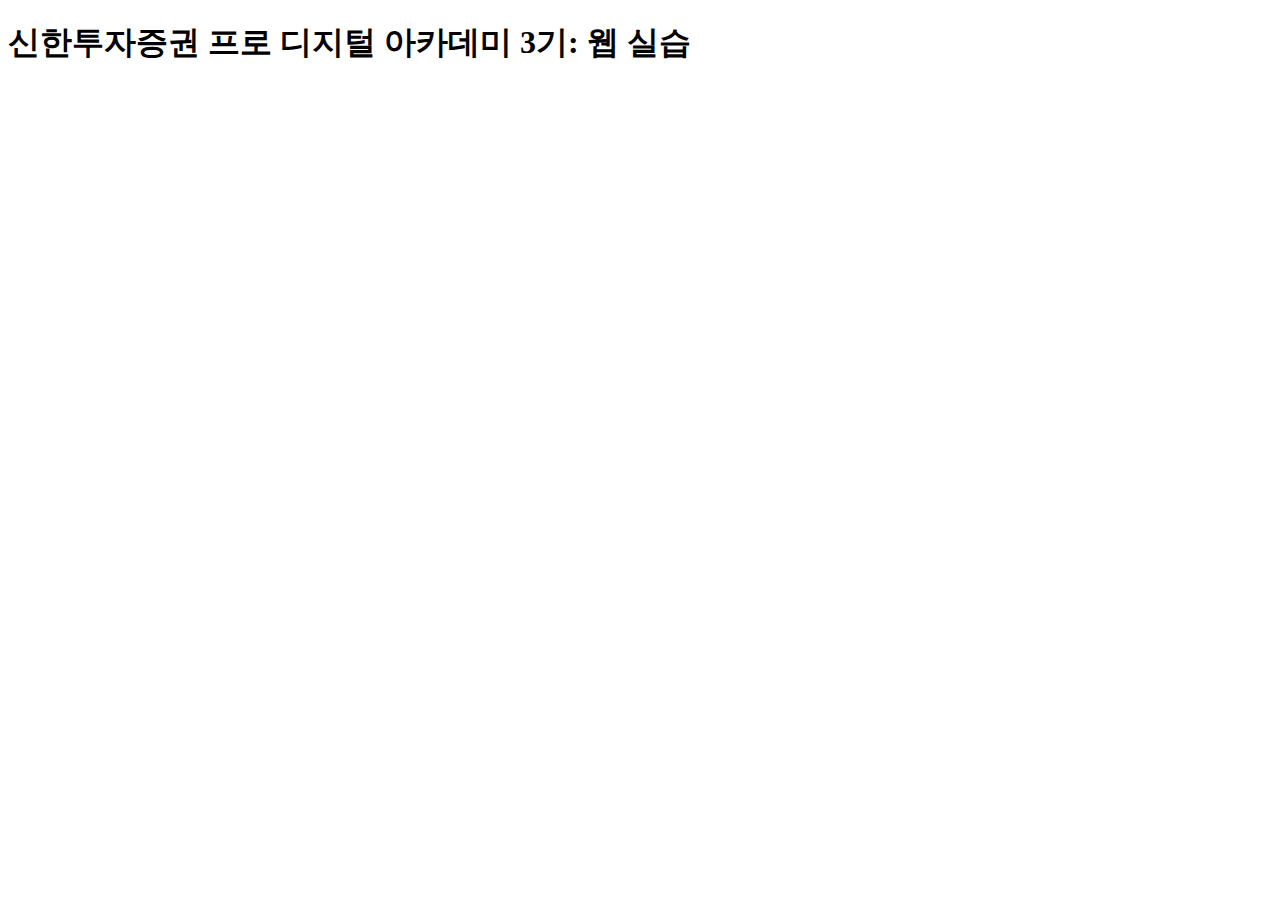
==== index.html @ f11c6625 "feat: add index.html" ====
<!DOCTYPE html>
<html>
    <head>
        <meta charset="UTF-8" />
        <meta name="viewport" content="width=device-width, initial-scale=1.0" />
        <title>안녕하세요</title>
    </head>
    <body>
        <h1>신한투자증권 프로 디지털 아카데미 3기: 웹 실습</h1>
    </body>
</html>
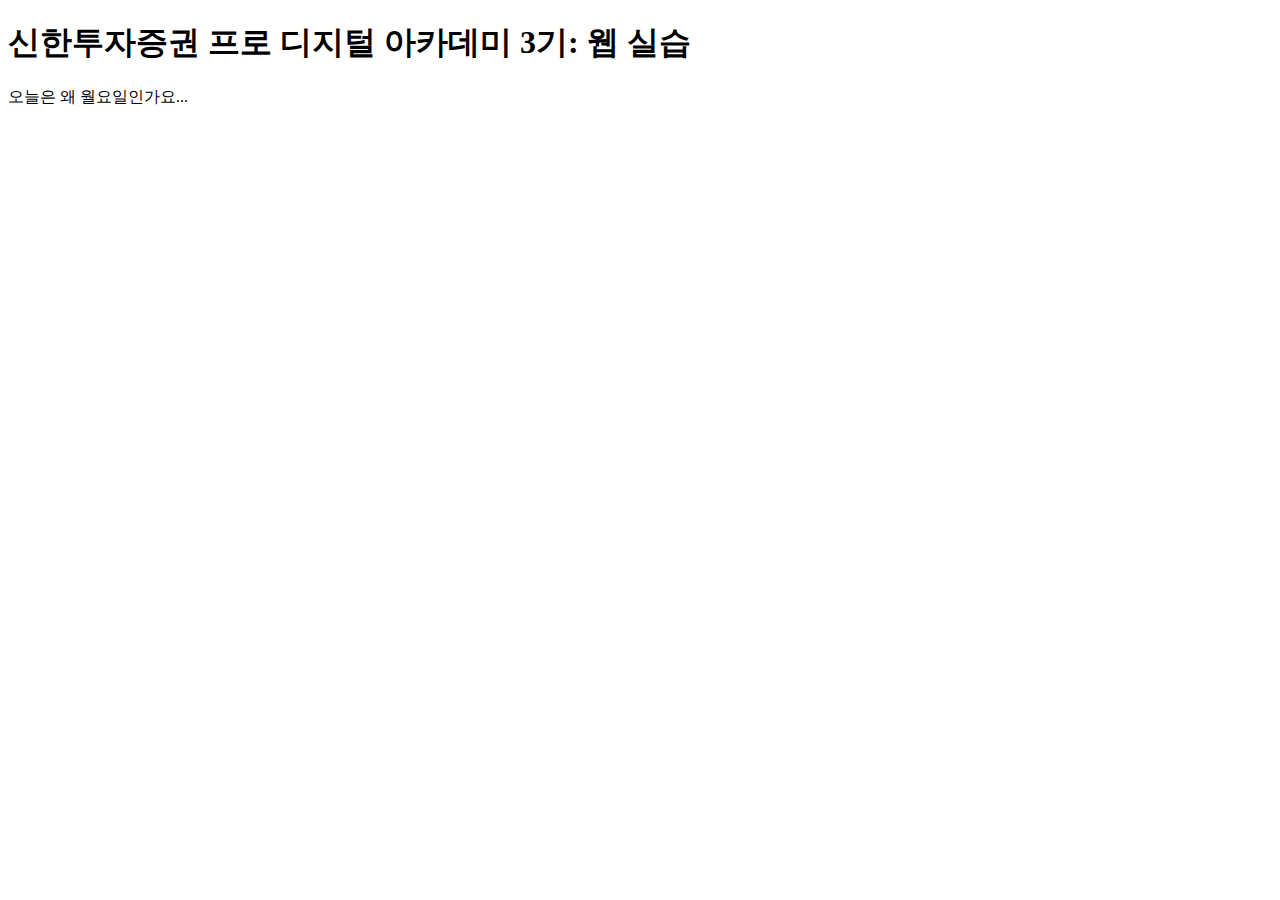
==== commit a459d27b: "feat: add body for content" ====
--- a/index.html
+++ b/index.html
@@ -7,5 +7,6 @@
     </head>
     <body>
         <h1>신한투자증권 프로 디지털 아카데미 3기: 웹 실습</h1>
+        <div>오늘은 왜 월요일인가요...</div>
     </body>
 </html>
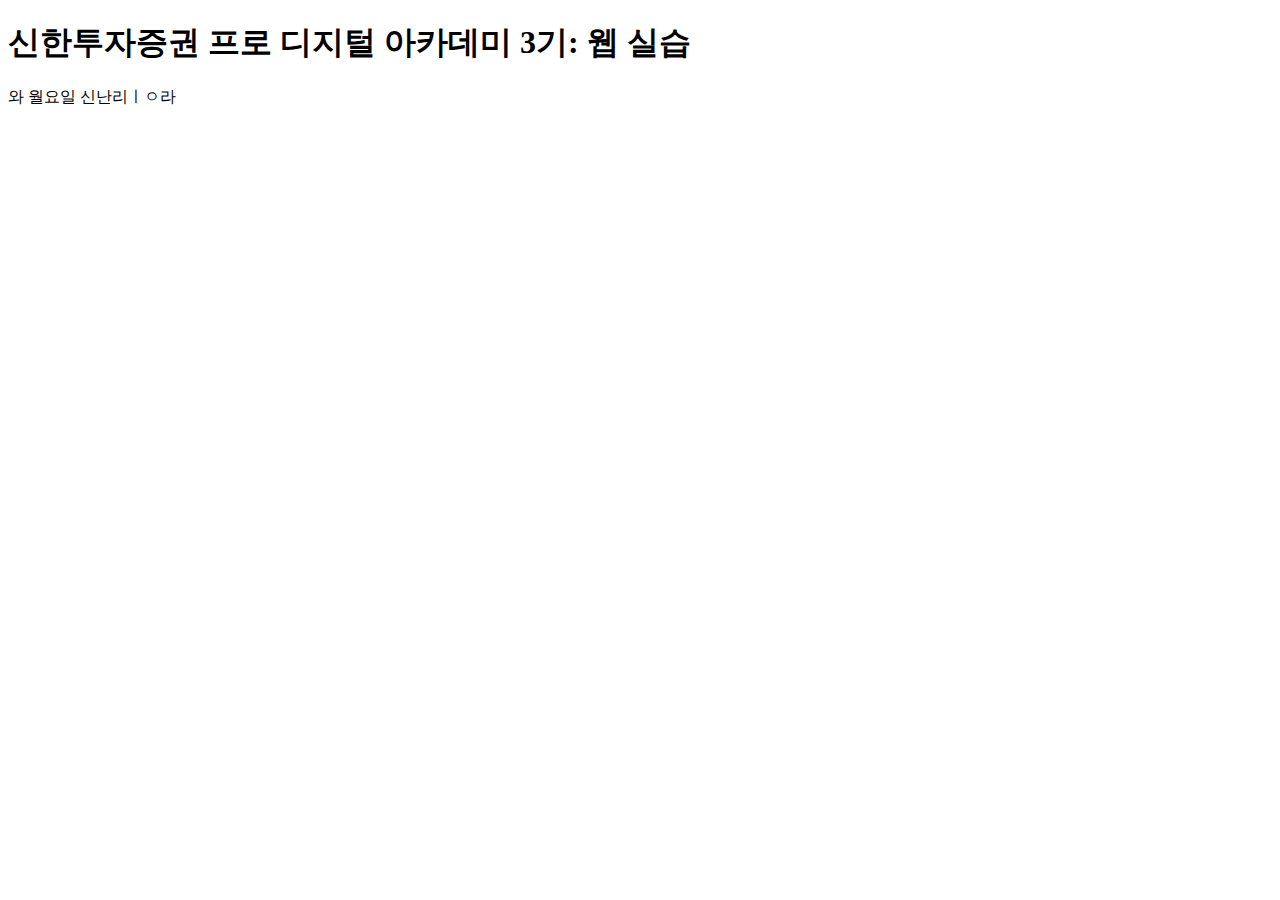
==== commit 960389fa: "refactor: cotent change" ====
--- a/index.html
+++ b/index.html
@@ -7,6 +7,6 @@
     </head>
     <body>
         <h1>신한투자증권 프로 디지털 아카데미 3기: 웹 실습</h1>
-        <div>오늘은 왜 월요일인가요...</div>
+        <div>와 월요일 신난리ㅣㅇ라</div>
     </body>
 </html>
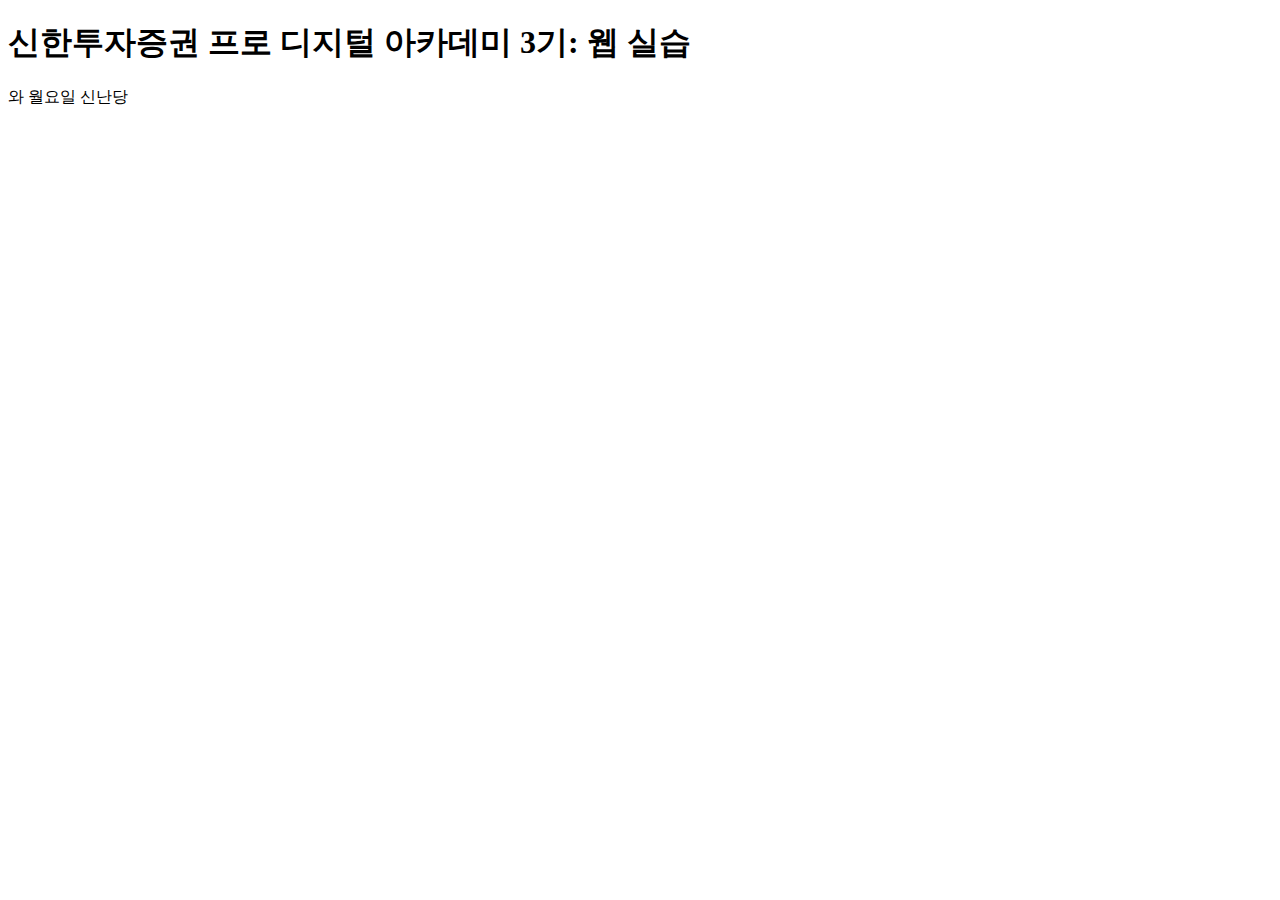
==== commit 12e51075: "fix: content fix for bad typo" ====
--- a/index.html
+++ b/index.html
@@ -7,6 +7,6 @@
     </head>
     <body>
         <h1>신한투자증권 프로 디지털 아카데미 3기: 웹 실습</h1>
-        <div>와 월요일 신난리ㅣㅇ라</div>
+        <div>와 월요일 신난당</div>
     </body>
 </html>
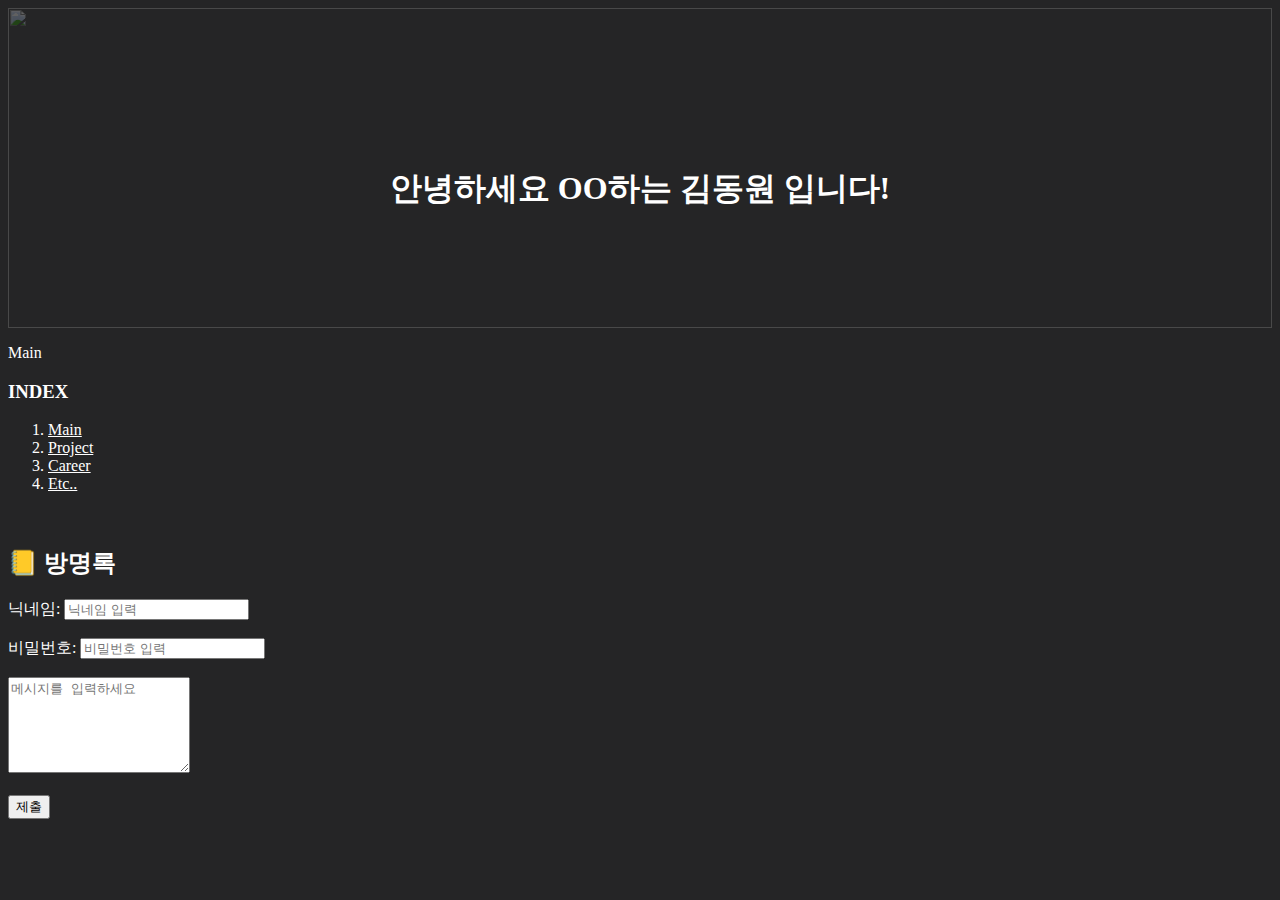
==== commit 63db7474: "feat: add guestbook at index.html" ====
--- a/index.html
+++ b/index.html
@@ -1,12 +1,54 @@
 <!DOCTYPE html>
-<html>
+<html lang="ko">
     <head>
         <meta charset="UTF-8" />
         <meta name="viewport" content="width=device-width, initial-scale=1.0" />
         <title>안녕하세요</title>
+        <style>
+            @import url('/css/main.css');
+            @import url('/css/header.css');
+            @import url('/css/crumbs.css');
+            @import url('/css/guestbook.css');
+        </style>
     </head>
     <body>
-        <h1>신한투자증권 프로 디지털 아카데미 3기: 웹 실습</h1>
-        <div>와 월요일 신난당</div>
+        <header>
+            <img
+                src="https://www.technojobs.co.uk/info/sites/www.technojobs.co.uk/files/styles/article_image_large/public/Blog%20Banner%20%2842%29.png?itok=kr_38j8u"
+            />
+            <h1>안녕하세요 OO하는 김동원 입니다!</h1>
+        </header>
+        <nav class="crumbs">
+            <ol>
+                <li class="crumb">Main</li>
+            </ol>
+        </nav>
+        <section>
+            <article>
+                <h3>INDEX</h3>
+                <ol>
+                    <li><a href="index.html">Main</a></li>
+                    <li><a href="/page/career.html">Project</a></li>
+                    <li><a href="/page/career.html">Career</a></li>
+                    <li><a href="/page/career.html">Etc..</a></li>
+                </ol>
+            </article>
+        </section>
+        <section>
+            <article></article>
+            <article></article>
+        </section>
+        <section>
+            <br class="guestbook">
+                <h2>📒 방명록</h2>
+                    <label for="nickname">닉네임: </label><input type="text" name="nickname" placeholder="닉네임 입력" /> <br></br>
+                    <label for="password">비밀번호: </label>
+                    <input type="password" name="password" placeholder="비밀번호 입력" /><br></br>
+                    <textarea placeholder="메시지를 입력하세요" rows="6"></textarea><br></br>
+                    <button type="submit">제출</button>
+                </form>
+            </article>
+        </section>
+        <footer></footer>
     </body>
 </html>
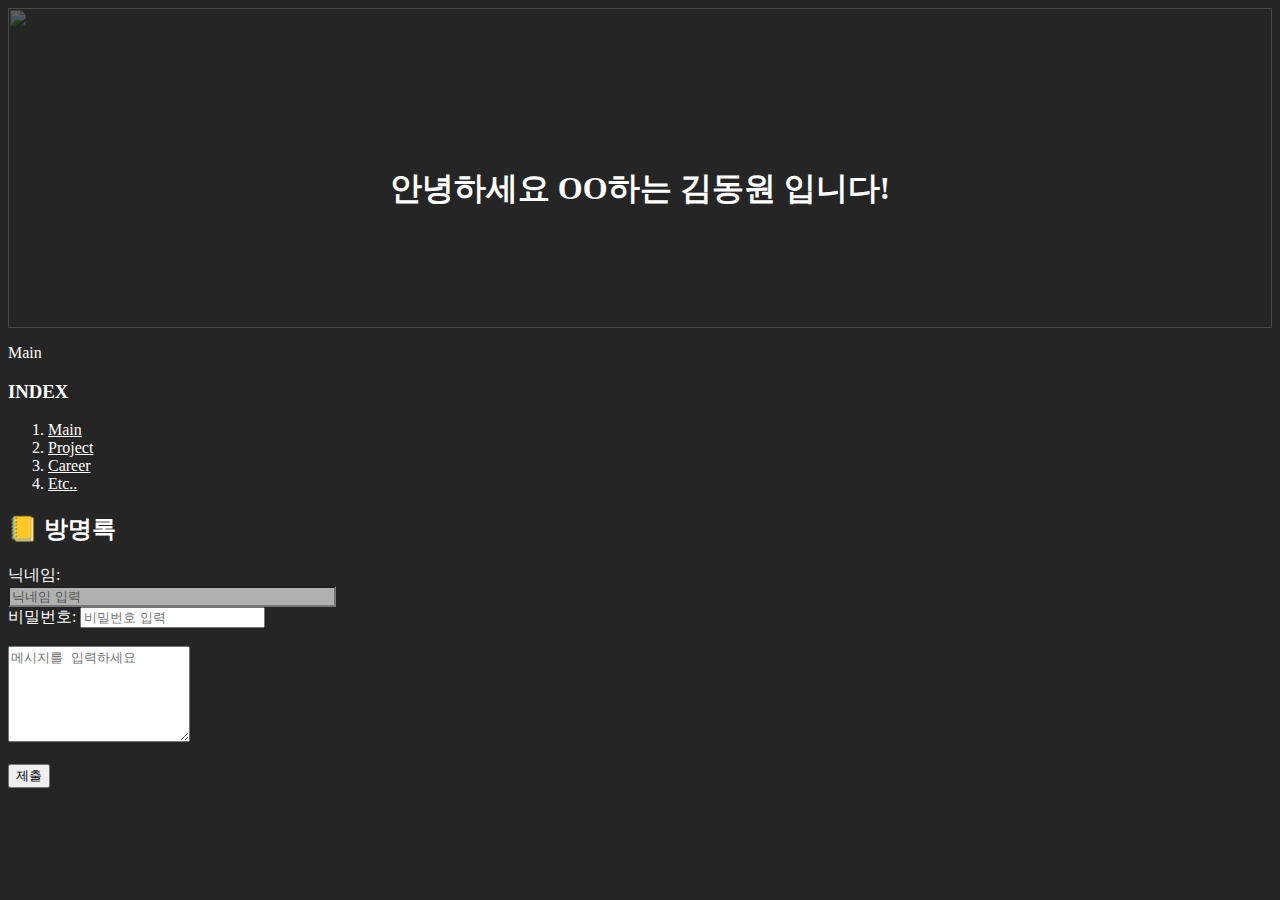
==== commit 3c1a7891: "fix: fix guestbook article tag" ====
--- a/index.html
+++ b/index.html
@@ -39,9 +39,9 @@
             <article></article>
         </section>
         <section>
-            <br class="guestbook">
+            <article class="guestbook">
                 <h2>📒 방명록</h2>
-                    <label for="nickname">닉네임: </label><input type="text" name="nickname" placeholder="닉네임 입력" /> <br></br>
+                    <label for="nickname">닉네임: </label><input type="text" name="nickname" placeholder="닉네임 입력" /> <br></article>
                     <label for="password">비밀번호: </label>
                     <input type="password" name="password" placeholder="비밀번호 입력" /><br></br>
                     <textarea placeholder="메시지를 입력하세요" rows="6"></textarea><br></br>
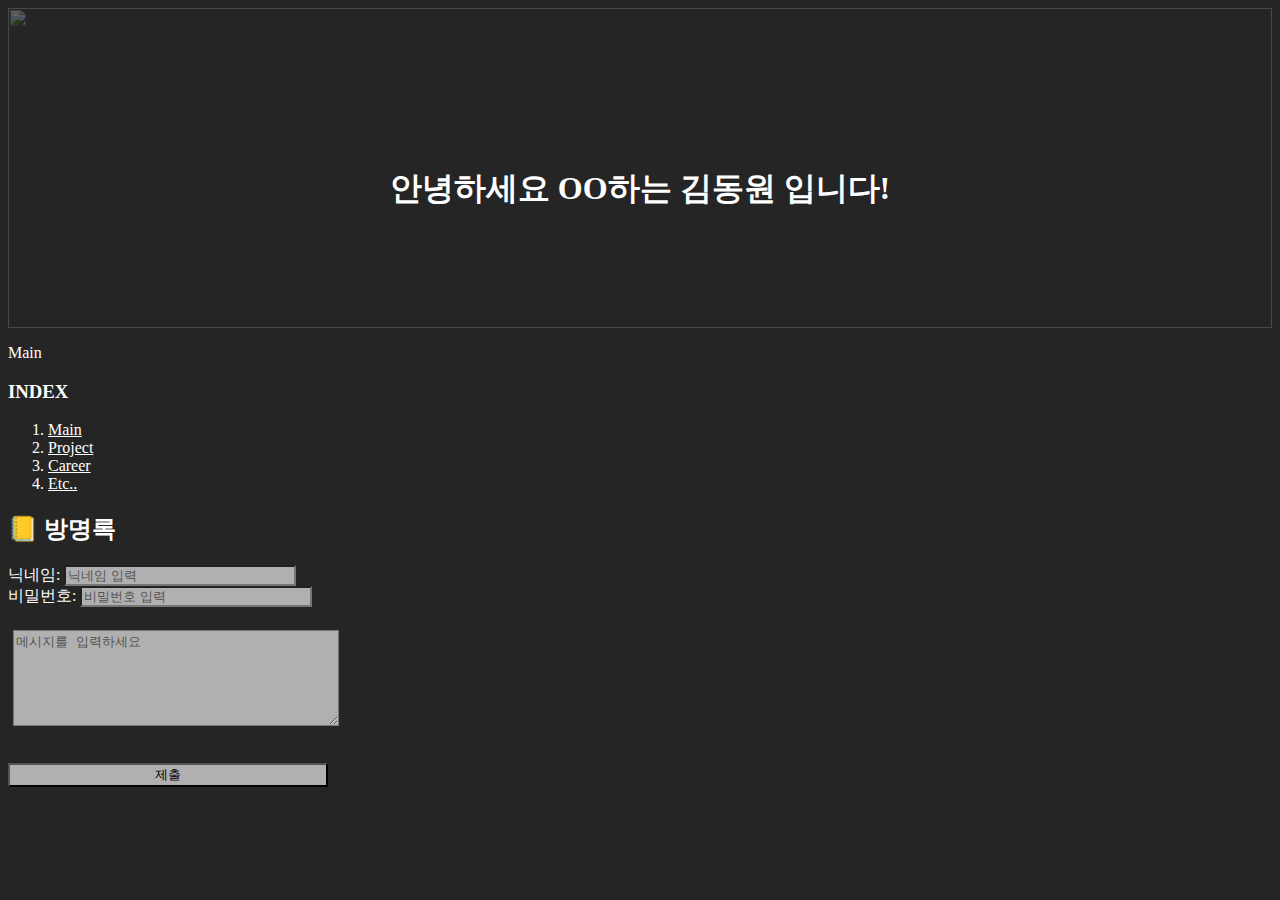
==== commit 429f103e: "fix: fix guestbook in index.html" ====
--- a/index.html
+++ b/index.html
@@ -41,7 +41,8 @@
         <section>
             <article class="guestbook">
                 <h2>📒 방명록</h2>
-                    <label for="nickname">닉네임: </label><input type="text" name="nickname" placeholder="닉네임 입력" /> <br></article>
+                    <label for="nickname">닉네임: </label>
+                    <input type="text" name="nickname" placeholder="닉네임 입력" /> <br>
                     <label for="password">비밀번호: </label>
                     <input type="password" name="password" placeholder="비밀번호 입력" /><br></br>
                     <textarea placeholder="메시지를 입력하세요" rows="6"></textarea><br></br>
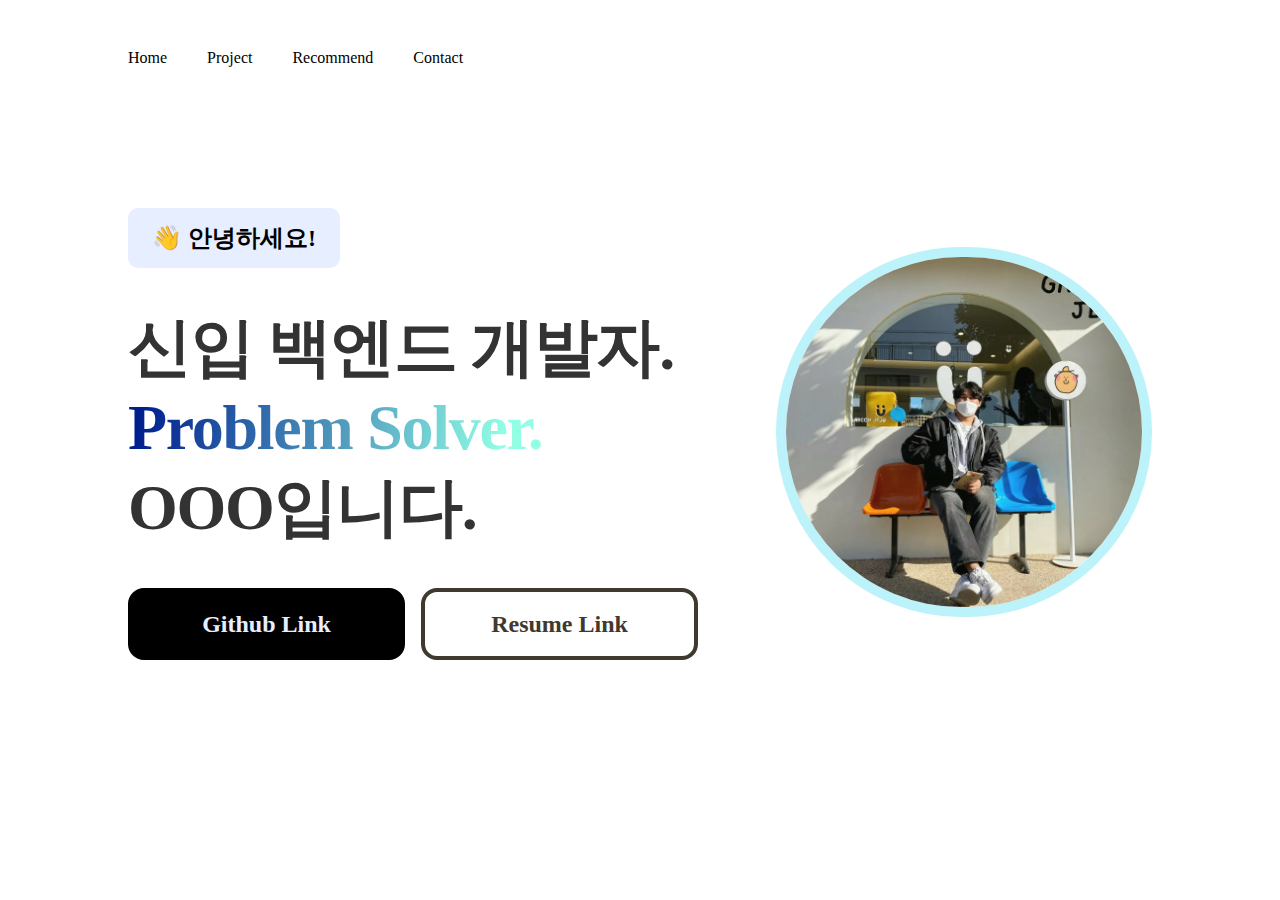
==== commit 14eafa8d: "feat: header" ====
--- a/index.html
+++ b/index.html
@@ -5,51 +5,31 @@
         <meta name="viewport" content="width=device-width, initial-scale=1.0" />
         <title>안녕하세요</title>
         <style>
-            @import url('/css/main.css');
-            @import url('/css/header.css');
-            @import url('/css/crumbs.css');
-            @import url('/css/guestbook.css');
+            @import url(nav.css);
+            @import url(header.css);
         </style>
     </head>
     <body>
+        <nav>
+            <div class="navItem">Home</div>
+            <div class="navItem">Project</div>
+            <div class="navItem">Recommend</div>
+            <div class="navItem">Contact</div>
+        </nav>
         <header>
-            <img
-                src="https://www.technojobs.co.uk/info/sites/www.technojobs.co.uk/files/styles/article_image_large/public/Blog%20Banner%20%2842%29.png?itok=kr_38j8u"
-            />
-            <h1>안녕하세요 OO하는 김동원 입니다!</h1>
+            <div class="headerInfo">
+                <div class="badge">👋 안녕하세요!</div>
+                <h1>
+                    신입 백엔드 개발자.<br />
+                    <em>Problem Solver.</em><br />
+                    OOO입니다.
+                </h1>
+                <div class="headerLinkContainer">
+                    <a class="githubLink" href="https://www.google.com" target="_blank">Github Link</a>
+                    <a class="resumeLink" href="https://www.google.com" , target="_blank">Resume Link</a>
+                </div>
+            </div>
+            <div class="profileImage"><img src="profile.jpeg" /></div>
         </header>
-        <nav class="crumbs">
-            <ol>
-                <li class="crumb">Main</li>
-            </ol>
-        </nav>
-        <section>
-            <article>
-                <h3>INDEX</h3>
-                <ol>
-                    <li><a href="index.html">Main</a></li>
-                    <li><a href="/page/career.html">Project</a></li>
-                    <li><a href="/page/career.html">Career</a></li>
-                    <li><a href="/page/career.html">Etc..</a></li>
-                </ol>
-            </article>
-        </section>
-        <section>
-            <article></article>
-            <article></article>
-        </section>
-        <section>
-            <article class="guestbook">
-                <h2>📒 방명록</h2>
-                    <label for="nickname">닉네임: </label>
-                    <input type="text" name="nickname" placeholder="닉네임 입력" /> <br>
-                    <label for="password">비밀번호: </label>
-                    <input type="password" name="password" placeholder="비밀번호 입력" /><br></br>
-                    <textarea placeholder="메시지를 입력하세요" rows="6"></textarea><br></br>
-                    <button type="submit">제출</button>
-                </form>
-            </article>
-        </section>
-        <footer></footer>
     </body>
 </html>
